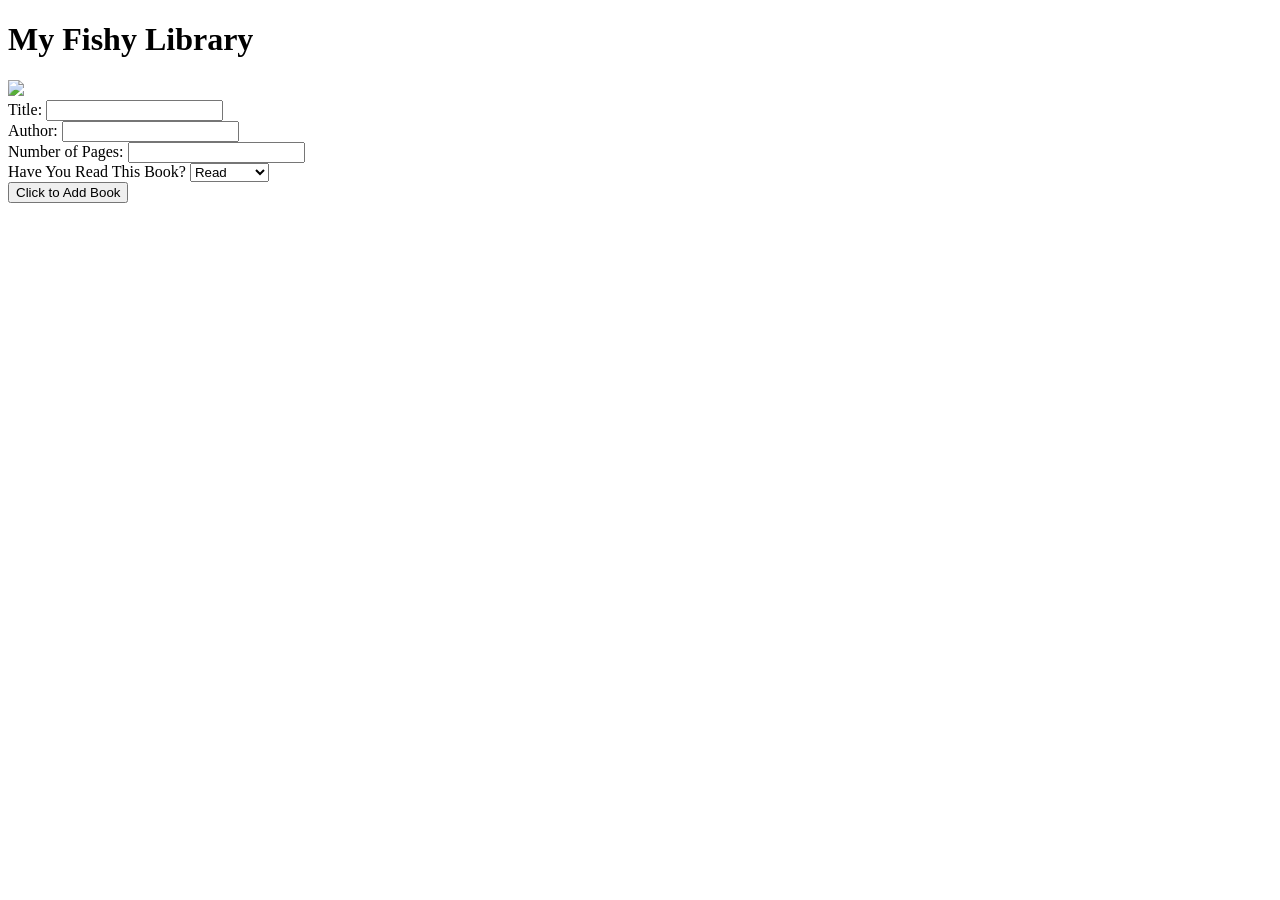
==== index.html @ a5aa3f05 "update" ====
<!DOCTYPE html>
<html lang="en">
<head>
  <meta charset="UTF-8"/>
  <link rel="stylesheet" href="style.css">
  <title></title>
</head>
<body>
<h1 id=websiteTitle>My Fishy Library</h1>
<div id='shark'>
    <img src='shark2.gif'>
</div>
<div class="container">
    <div class='form-popup' id=formContainer>
        <form>
            <div class='formBox'>
                <label for='title'>Title:</label>
                <input type='text' id='title' name='title'>
            </div>

            <div class='formBox'>
                <label for='author'>Author:</label>
                <input type='text' id='author' name='author'>
            </div>
            
            <div class='formBox'>
                <label for='pages'>Number of Pages:</label>
                <input type='number' id='pages' name='pages'>
            </div>

            <div class='formBox'>
                <label for='read'>Have You Read This Book?</label>
                <select type='select' id='read' name='read'>
                    <option value='Read'>Read</option>
                    <option value='Not Read'>Not Read</option>
                </select>
            </div>
            <div class='formBox'>
                <button id='btn'>Click to Add Book</button>
            </div>
            <div id='msg'>
                <pre></pre>
            </div>
</form>

<div id='cardContainer'> </div>
    <script src="java.js" defer></script>
</body>
</html>

<!--  -->
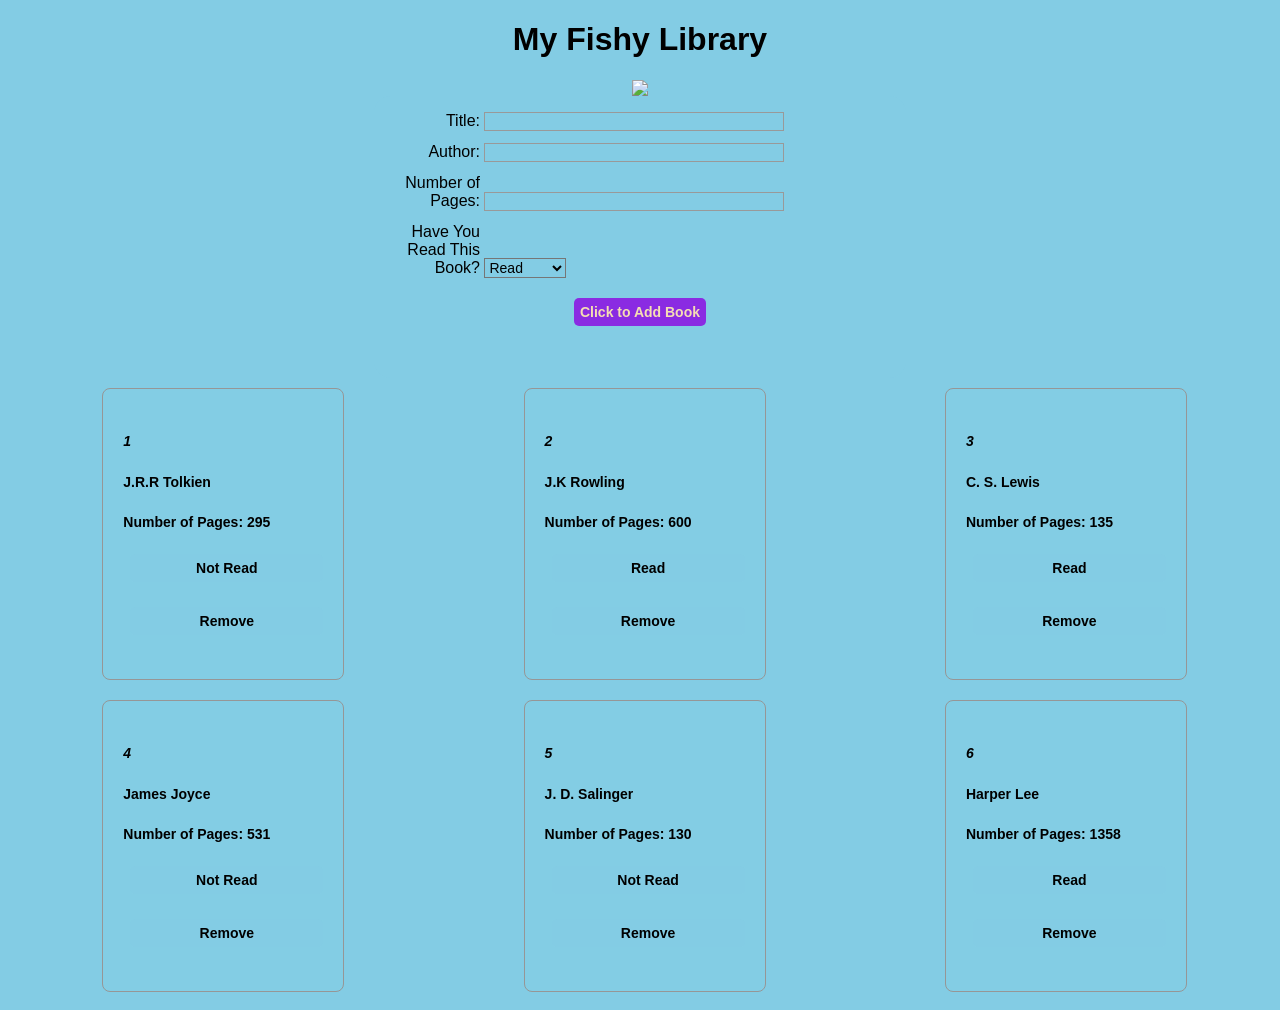
==== commit 0e1a4be3: "update" ====
--- a/index.html
+++ b/index.html
@@ -35,8 +35,8 @@
                     <option value='Not Read'>Not Read</option>
                 </select>
             </div>
-            <div class='formBox'>
-                <button id='btn'>Click to Add Book</button>
+            <div class='formBox' id="formBtn">
+                <button id='add'>Click to Add Book</button>
             </div>
             <div id='msg'>
                 <pre></pre>
@@ -48,4 +48,3 @@
 </body>
 </html>
 
-<!--  -->
--- a/style.css
+++ b/style.css
@@ -0,0 +1,148 @@
+* {
+  font-family: helvetica, arial, sans-serif;
+  background-color: #83cce4;
+  
+}
+body {
+  max-width: auto;
+}
+
+h1 {
+  text-align: center;
+}
+
+h2, select {
+  font-size: 14px;
+  margin: 0px;
+  /* padding-bottom: 20px; */
+  background: none
+}
+
+/* .form-popup {
+    display: none;
+} */
+
+form {
+    /* Center the form on the page */
+    margin: 0 auto;
+    width: 500px;
+    /* Form outline */
+    display: flex;
+    flex-direction: column;
+    padding: 1em;
+    /* border: 1px solid #CCC; */
+    border-radius: 1em;
+    justify-content: space-around;
+
+  }
+
+  #formBtn {
+    display: flex;
+    align-items: center;
+    justify-content: space-around;
+  }
+  
+  
+  label {
+    /* Uniform size & alignment */
+    display: inline-block;
+    width: 90px;
+    text-align: right;
+  }
+  
+  input,
+  textarea {
+    /* To make sure that all text fields have the same font settings
+       By default, textareas have a monospace font */
+  
+  
+    /* Uniform text field size */
+    width: 300px;
+    box-sizing: border-box;
+  
+    /* Match form field borders */
+    border: 1px solid #999;
+    margin-bottom: 12px;
+  }
+  
+  input:focus,
+  textarea:focus {
+    /* Additional highlight for focused elements */
+    border-color: #000;
+  }
+  
+  textarea {
+    /* Align multiline text fields with their labels */
+    vertical-align: top;
+  
+    /* Provide space to type some text */
+    height: 5em;
+  }
+  
+  .button {
+    /* Align buttons with the text fields */
+    padding-left: 90px; /* same size as the label elements */
+  }
+  
+  button {
+    /* This extra margin represent roughly the same space as the space
+       between the labels and their text fields */
+    margin-left: .5em;
+    border-radius: 5px;
+    border: none;
+    font-size: 14px;
+    font-weight: bold;
+    min-height: 28px;
+  }
+
+  .info {
+    display: flex;
+    flex-direction: column;
+    align-items: stretch;
+    justify-content: space-evenly;
+    border: 1px solid rgb(150, 150, 150);
+    width: 200px;
+    height: 250px;
+    border-radius: 8px;
+    margin: 10px;
+    padding: 20px;
+     background-color: #83cce44d;
+
+  }
+
+  #cardContainer {
+    display: grid;
+    min-width: 764px;
+    min-height: auto;
+    grid-template-columns: 20% 20% 20%;
+    align-items: center;
+    justify-content: space-around;
+    background-image: url('background2.jpeg');
+    background-repeat: no-repeat;
+    background-size: cover;
+    background-attachment: fixed;
+    background-position: center;
+    background-color: #83cce4;
+  }
+
+  #shark{
+    display: flex;
+    align-items: center;
+    justify-content: center;
+  }
+
+  .toggleRead {
+    background-color: rgba(49, 192, 120, 0.692);
+   
+  }
+
+  .toggleNotRead {
+    background-color: rgba(255, 0, 98, 0.678);
+   
+  }
+
+  #add {
+    background-color: blueviolet;
+    color: wheat; 
+    margin: 20px
+    }
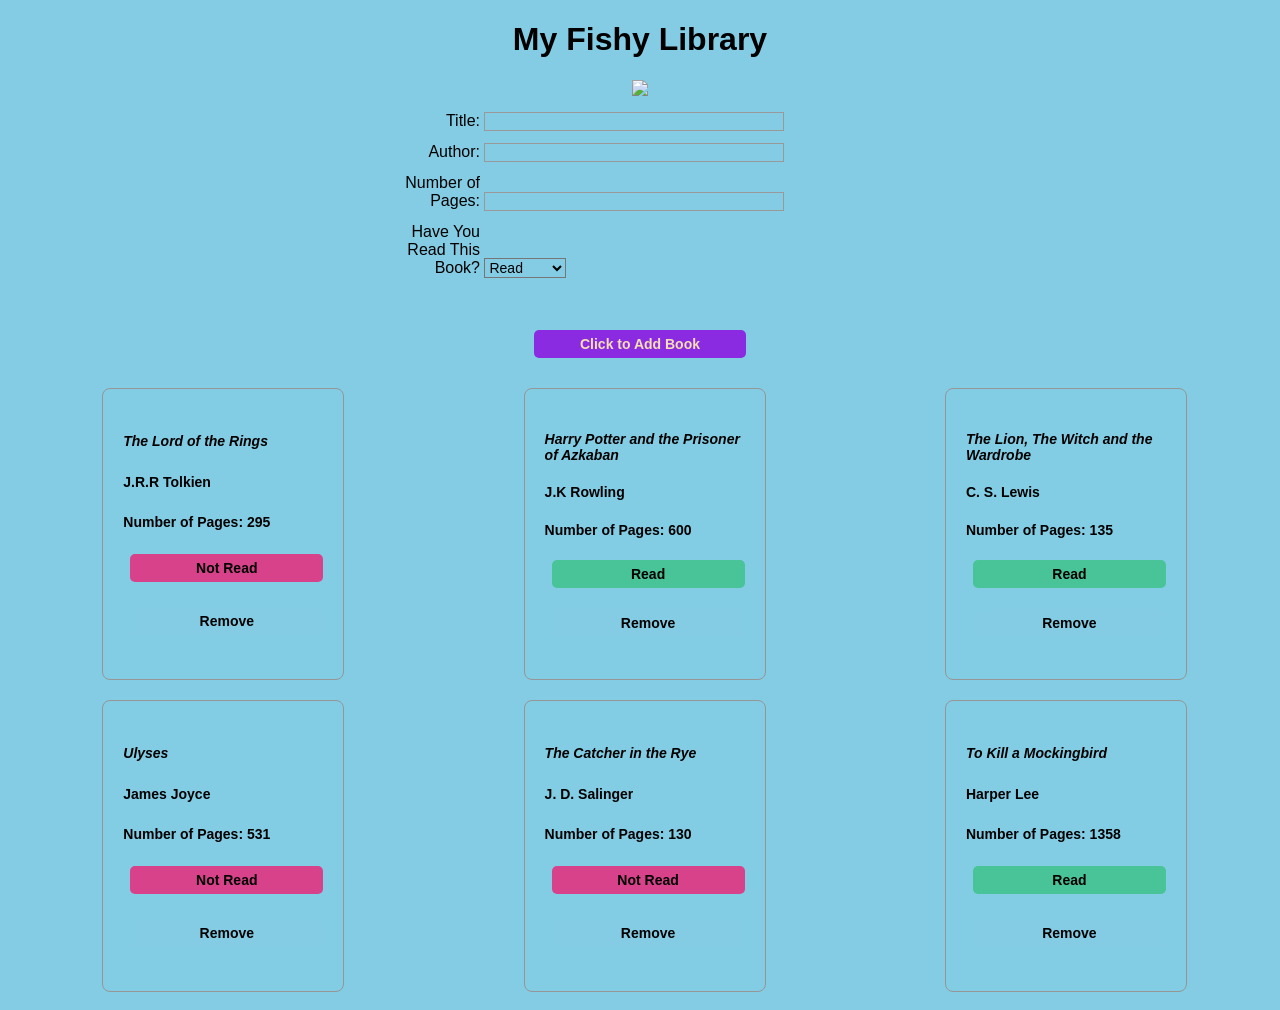
==== commit 4998524b: "update" ====
--- a/index.html
+++ b/index.html
@@ -35,14 +35,18 @@
                     <option value='Not Read'>Not Read</option>
                 </select>
             </div>
-            <div class='formBox' id="formBtn">
+            <!-- <div class='formBox' id="formBtn">
                 <button id='add'>Click to Add Book</button>
-            </div>
+            </div> -->
             <div id='msg'>
                 <pre></pre>
             </div>
 </form>
-
+<div id=addBtnContainer>
+    
+        <button id='add'>Click to Add Book</button>
+   
+</div>
 <div id='cardContainer'> </div>
     <script src="java.js" defer></script>
 </body>
--- a/style.css
+++ b/style.css
@@ -125,6 +125,16 @@
     background-color: #83cce4;
   }
 
+  #addBtnContainer {
+    display: grid;
+    min-width: 764px;
+    min-height: auto;
+    grid-template-columns: 20%;
+    align-items: center;
+    justify-content: space-around;
+
+  }
+
   #shark{
     display: flex;
     align-items: center;
